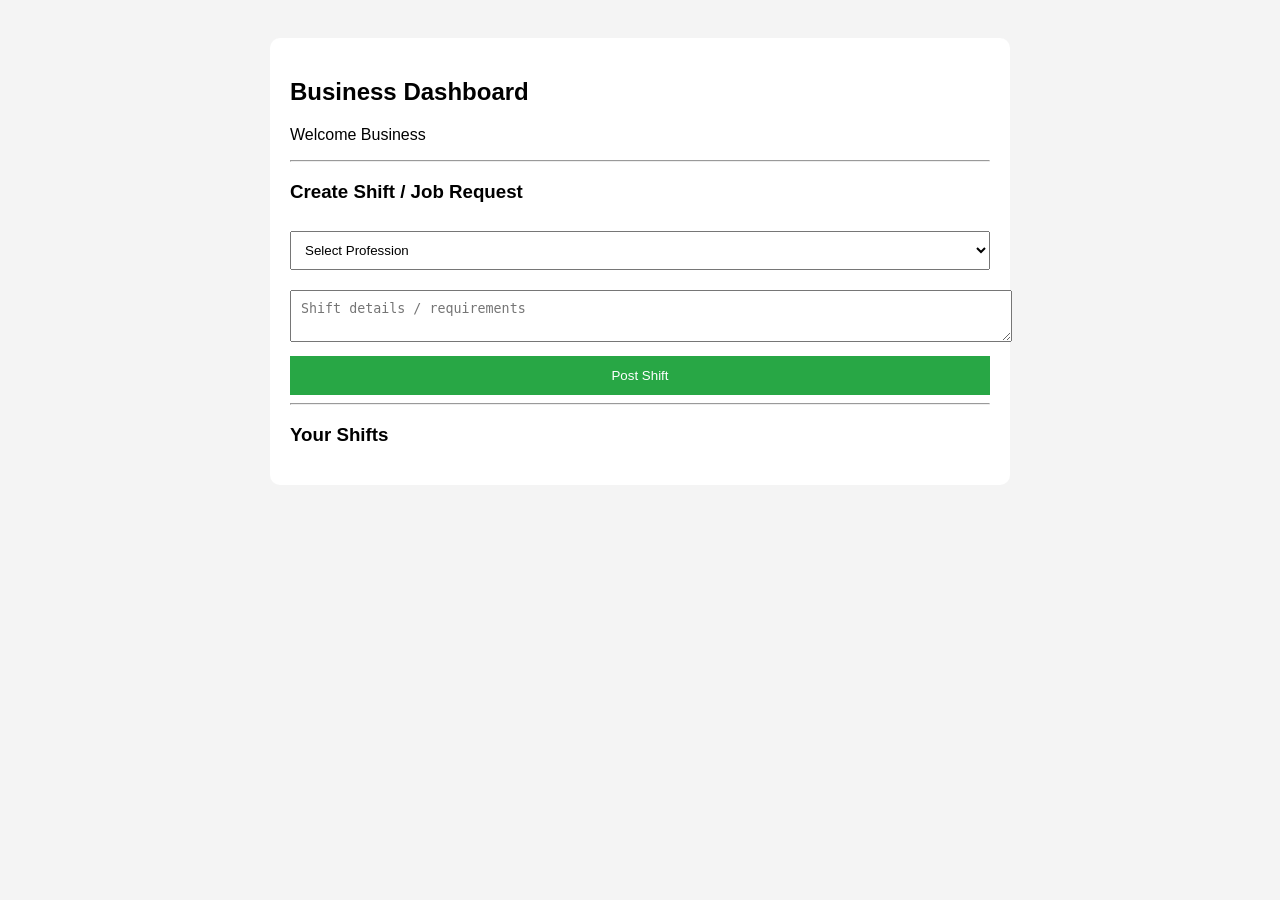
==== business-dashboard.html @ cd2ea455 "Add business dashboard HTML structure and functionality" ====
<!DOCTYPE html>
<html>
<head>
  <title>Business Dashboard</title>

  <style>
    body{
      font-family: Arial;
      background:#f4f4f4;
      padding:30px;
    }

    .container{
      max-width:700px;
      margin:auto;
      background:#fff;
      padding:20px;
      border-radius:10px;
    }

    input, select, textarea{
      width:100%;
      padding:10px;
      margin:10px 0;
    }

    button{
      width:100%;
      padding:12px;
      background:#28a745;
      color:white;
      border:none;
      cursor:pointer;
    }

    button:hover{
      background:#1e7e34;
    }

    .card{
      background:#f8f9fa;
      padding:10px;
      margin-top:10px;
      border-radius:6px;
    }
  </style>
</head>

<body>

<div class="container">

  <h2>Business Dashboard</h2>

  <p id="welcome"></p>

  <hr>

  <h3>Create Shift / Job Request</h3>

  <select id="profession">
    <option value="">Select Profession</option>
    <option value="Dentist">Dentist</option>
    <option value="Dental Assistant">Dental Assistant</option>
  </select>

  <textarea id="notes" placeholder="Shift details / requirements"></textarea>

  <button onclick="createShift()">Post Shift</button>

  <hr>

  <h3>Your Shifts</h3>
  <div id="shiftList"></div>

</div>

<script>

const scriptURL =
  "https://script.google.com/macros/s/AKfycbzbSOZmtaY-SnGnC4Iixf3B8nf01pnLenBU2cWY2uo3hFDlbVBYrS9c0G6k-X2Eeg2pQA/exec";

let user = JSON.parse(localStorage.getItem("businessUser") || "{}");

document.getElementById("welcome").innerText =
  "Welcome " + (user.name || "Business");

/* =========================================
   CREATE SHIFT
========================================= */
async function createShift(){

  const profession = document.getElementById("profession").value;
  const notes = document.getElementById("notes").value;

  if(!profession){
    alert("Select profession");
    return;
  }

  const res = await fetch(scriptURL, {
    method:"POST",
    headers: {
      "Content-Type":"application/json"
    },
    body: JSON.stringify({
      action:"createShift",
      email:user.email,
      name:user.name,
      profession:profession,
      notes:notes
    })
  });

  const data = await res.json();

  if(data.success){
    alert("Shift posted!");
    loadShifts();
  } else {
    alert("Error posting shift");
  }
}

/* =========================================
   LOAD SHIFTS
========================================= */
async function loadShifts(){

  const res = await fetch(
    scriptURL + "?action=getShifts&email=" + user.email
  );

  const data = await res.json();

  const container = document.getElementById("shiftList");
  container.innerHTML = "";

  data.forEach(s => {

    const div = document.createElement("div");
    div.className = "card";

    div.innerHTML = `
      <b>${s.profession}</b><br>
      ${s.notes}<br>
      <small>Status: ${s.status}</small>
    `;

    container.appendChild(div);
  });
}

loadShifts();

</script>

</body>
</html>
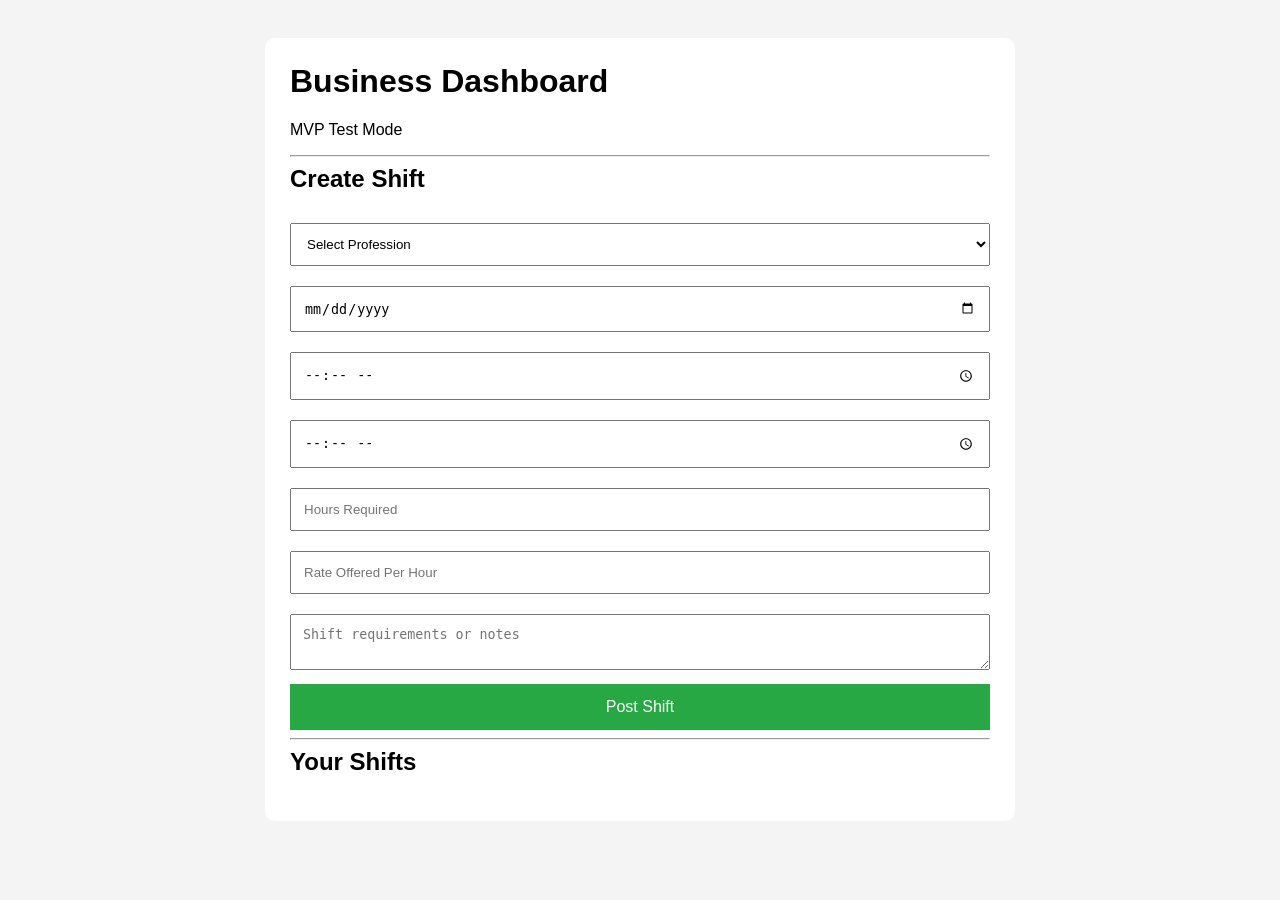
==== commit 3b0f8380: "Enhance business dashboard layout and functionality Updated layout and functionality of the business" ====
--- a/business-dashboard.html
+++ b/business-dashboard.html
@@ -4,6 +4,7 @@
   <title>Business Dashboard</title>
 
   <style>
+
     body{
       font-family: Arial;
       background:#f4f4f4;
@@ -14,23 +15,31 @@
       max-width:700px;
       margin:auto;
       background:#fff;
-      padding:20px;
+      padding:25px;
       border-radius:10px;
     }
 
-    input, select, textarea{
+    h1,h2{
+      margin-top:0;
+    }
+
+    input,
+    select,
+    textarea{
       width:100%;
-      padding:10px;
+      padding:12px;
       margin:10px 0;
+      box-sizing:border-box;
     }
 
     button{
       width:100%;
-      padding:12px;
+      padding:14px;
       background:#28a745;
       color:white;
       border:none;
       cursor:pointer;
+      font-size:16px;
     }
 
     button:hover{
@@ -39,10 +48,17 @@
 
     .card{
       background:#f8f9fa;
-      padding:10px;
+      padding:15px;
+      margin-top:15px;
+      border-radius:8px;
+      border:1px solid #ddd;
+    }
+
+    .status{
+      font-weight:bold;
       margin-top:10px;
-      border-radius:6px;
-    }
+    }
+
   </style>
 </head>
 
@@ -50,106 +66,255 @@
 
 <div class="container">
 
-  <h2>Business Dashboard</h2>
-
-  <p id="welcome"></p>
+  <h1>Business Dashboard</h1>
+
+  <p>
+    MVP Test Mode
+  </p>
 
   <hr>
 
-  <h3>Create Shift / Job Request</h3>
-
-  <select id="profession">
+  <h2>Create Shift</h2>
+
+  <!-- PROFESSION -->
+  <select id="profession" required>
     <option value="">Select Profession</option>
     <option value="Dentist">Dentist</option>
     <option value="Dental Assistant">Dental Assistant</option>
   </select>
 
-  <textarea id="notes" placeholder="Shift details / requirements"></textarea>
-
-  <button onclick="createShift()">Post Shift</button>
+  <!-- DATE -->
+  <input type="date" id="shiftDate">
+
+  <!-- START -->
+  <input type="time" id="startTime">
+
+  <!-- END -->
+  <input type="time" id="endTime">
+
+  <!-- HOURS -->
+  <input
+    type="number"
+    id="hours"
+    placeholder="Hours Required"
+  >
+
+  <!-- RATE -->
+  <input
+    type="number"
+    id="rate"
+    placeholder="Rate Offered Per Hour"
+  >
+
+  <!-- NOTES -->
+  <textarea
+    id="notes"
+    placeholder="Shift requirements or notes"
+  ></textarea>
+
+  <!-- BUTTON -->
+  <button onclick="createShift()">
+    Post Shift
+  </button>
 
   <hr>
 
-  <h3>Your Shifts</h3>
+  <h2>Your Shifts</h2>
+
   <div id="shiftList"></div>
 
 </div>
 
 <script>
 
+/* =========================================
+   APPS SCRIPT URL
+========================================= */
+
 const scriptURL =
-  "https://script.google.com/macros/s/AKfycbzbSOZmtaY-SnGnC4Iixf3B8nf01pnLenBU2cWY2uo3hFDlbVBYrS9c0G6k-X2Eeg2pQA/exec";
-
-let user = JSON.parse(localStorage.getItem("businessUser") || "{}");
-
-document.getElementById("welcome").innerText =
-  "Welcome " + (user.name || "Business");
+"https://script.google.com/macros/s/AKfycbzbSOZmtaY-SnGnC4Iixf3B8nf01pnLenBU2cWY2uo3hFDlbVBYrS9c0G6k-X2Eeg2pQA/exec";
+
+/* =========================================
+   TEMP BUSINESS USER
+========================================= */
+
+const businessUser = {
+  email: "testbusiness@gmail.com",
+  name: "Demo Dental Practice"
+};
 
 /* =========================================
    CREATE SHIFT
 ========================================= */
+
 async function createShift(){
 
-  const profession = document.getElementById("profession").value;
-  const notes = document.getElementById("notes").value;
-
-  if(!profession){
-    alert("Select profession");
-    return;
-  }
-
-  const res = await fetch(scriptURL, {
-    method:"POST",
-    headers: {
-      "Content-Type":"application/json"
-    },
-    body: JSON.stringify({
-      action:"createShift",
-      email:user.email,
-      name:user.name,
-      profession:profession,
-      notes:notes
-    })
-  });
-
-  const data = await res.json();
-
-  if(data.success){
-    alert("Shift posted!");
-    loadShifts();
-  } else {
-    alert("Error posting shift");
+  try{
+
+    const payload = {
+
+      action: "createShift",
+
+      email: businessUser.email,
+
+      name: businessUser.name,
+
+      profession:
+        document.getElementById("profession").value,
+
+      shiftDate:
+        document.getElementById("shiftDate").value,
+
+      startTime:
+        document.getElementById("startTime").value,
+
+      endTime:
+        document.getElementById("endTime").value,
+
+      hours:
+        document.getElementById("hours").value,
+
+      rate:
+        document.getElementById("rate").value,
+
+      notes:
+        document.getElementById("notes").value
+    };
+
+    console.log(payload);
+
+    const response = await fetch(scriptURL, {
+
+      method: "POST",
+
+      headers:{
+        "Content-Type":"application/json"
+      },
+
+      body: JSON.stringify(payload)
+
+    });
+
+    const data = await response.json();
+
+    console.log(data);
+
+    if(data.success){
+
+      alert("Shift posted successfully!");
+
+      document.getElementById("profession").value = "";
+      document.getElementById("shiftDate").value = "";
+      document.getElementById("startTime").value = "";
+      document.getElementById("endTime").value = "";
+      document.getElementById("hours").value = "";
+      document.getElementById("rate").value = "";
+      document.getElementById("notes").value = "";
+
+      loadShifts();
+
+    } else {
+
+      alert("Failed to create shift");
+    }
+
+  } catch(err){
+
+    console.error(err);
+
+    alert("Server error");
   }
 }
 
 /* =========================================
    LOAD SHIFTS
 ========================================= */
+
 async function loadShifts(){
 
-  const res = await fetch(
-    scriptURL + "?action=getShifts&email=" + user.email
-  );
-
-  const data = await res.json();
-
-  const container = document.getElementById("shiftList");
-  container.innerHTML = "";
-
-  data.forEach(s => {
-
-    const div = document.createElement("div");
-    div.className = "card";
-
-    div.innerHTML = `
-      <b>${s.profession}</b><br>
-      ${s.notes}<br>
-      <small>Status: ${s.status}</small>
-    `;
-
-    container.appendChild(div);
-  });
+  try{
+
+    const response = await fetch(
+
+      scriptURL +
+      "?action=getShifts&email=" +
+      encodeURIComponent(businessUser.email)
+
+    );
+
+    const data = await response.json();
+
+    console.log(data);
+
+    const container =
+      document.getElementById("shiftList");
+
+    container.innerHTML = "";
+
+    if(data.length === 0){
+
+      container.innerHTML =
+        "<p>No shifts posted yet.</p>";
+
+      return;
+    }
+
+    data.forEach(shift => {
+
+      const div = document.createElement("div");
+
+      div.className = "card";
+
+      div.innerHTML = `
+
+        <h3>${shift.profession}</h3>
+
+        <p>
+          <b>Date:</b> ${shift.shiftDate}
+        </p>
+
+        <p>
+          <b>Time:</b>
+          ${shift.startTime}
+          -
+          ${shift.endTime}
+        </p>
+
+        <p>
+          <b>Hours:</b>
+          ${shift.hours}
+        </p>
+
+        <p>
+          <b>Rate:</b>
+          $${shift.rate}/hr
+        </p>
+
+        <p>
+          <b>Notes:</b>
+          ${shift.notes}
+        </p>
+
+        <p class="status">
+          Status:
+          ${shift.status}
+        </p>
+
+      `;
+
+      container.appendChild(div);
+
+    });
+
+  } catch(err){
+
+    console.error(err);
+  }
 }
+
+/* =========================================
+   INIT
+========================================= */
 
 loadShifts();
 
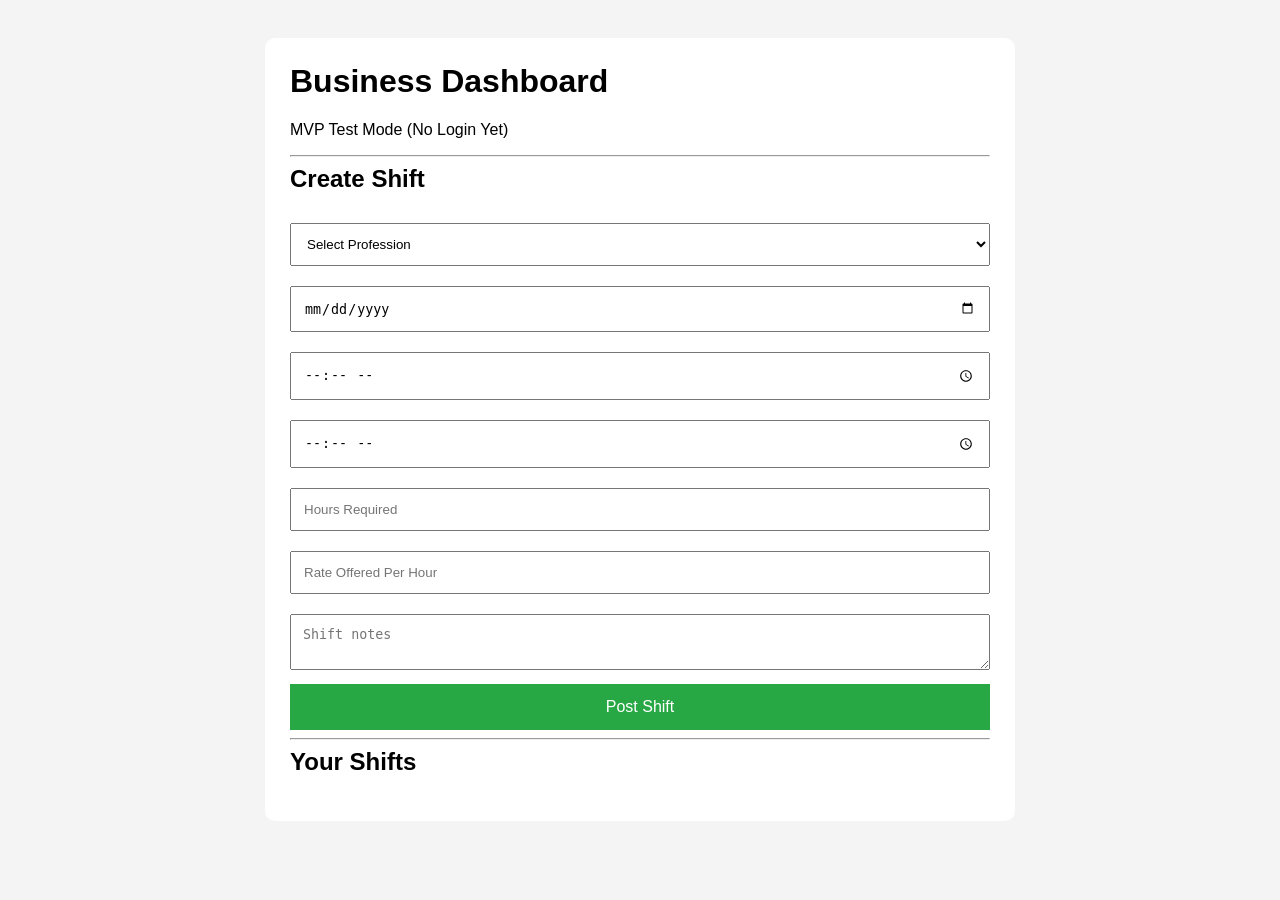
==== commit e7b5c95d: "Update business-dashboard.html" ====
--- a/business-dashboard.html
+++ b/business-dashboard.html
@@ -4,7 +4,6 @@
   <title>Business Dashboard</title>
 
   <style>
-
     body{
       font-family: Arial;
       background:#f4f4f4;
@@ -23,9 +22,7 @@
       margin-top:0;
     }
 
-    input,
-    select,
-    textarea{
+    input, select, textarea{
       width:100%;
       padding:12px;
       margin:10px 0;
@@ -58,7 +55,6 @@
       font-weight:bold;
       margin-top:10px;
     }
-
   </style>
 </head>
 
@@ -68,54 +64,31 @@
 
   <h1>Business Dashboard</h1>
 
-  <p>
-    MVP Test Mode
-  </p>
+  <p>MVP Test Mode (No Login Yet)</p>
 
   <hr>
 
   <h2>Create Shift</h2>
 
-  <!-- PROFESSION -->
-  <select id="profession" required>
+  <select id="profession">
     <option value="">Select Profession</option>
     <option value="Dentist">Dentist</option>
     <option value="Dental Assistant">Dental Assistant</option>
   </select>
 
-  <!-- DATE -->
   <input type="date" id="shiftDate">
 
-  <!-- START -->
   <input type="time" id="startTime">
 
-  <!-- END -->
   <input type="time" id="endTime">
 
-  <!-- HOURS -->
-  <input
-    type="number"
-    id="hours"
-    placeholder="Hours Required"
-  >
-
-  <!-- RATE -->
-  <input
-    type="number"
-    id="rate"
-    placeholder="Rate Offered Per Hour"
-  >
-
-  <!-- NOTES -->
-  <textarea
-    id="notes"
-    placeholder="Shift requirements or notes"
-  ></textarea>
-
-  <!-- BUTTON -->
-  <button onclick="createShift()">
-    Post Shift
-  </button>
+  <input type="number" id="hours" placeholder="Hours Required">
+
+  <input type="number" id="rate" placeholder="Rate Offered Per Hour">
+
+  <textarea id="notes" placeholder="Shift notes"></textarea>
+
+  <button onclick="createShift()">Post Shift</button>
 
   <hr>
 
@@ -126,78 +99,45 @@
 </div>
 
 <script>
-
-/* =========================================
-   APPS SCRIPT URL
-========================================= */
 
 const scriptURL =
 "https://script.google.com/macros/s/AKfycbzbSOZmtaY-SnGnC4Iixf3B8nf01pnLenBU2cWY2uo3hFDlbVBYrS9c0G6k-X2Eeg2pQA/exec";
-
-/* =========================================
-   TEMP BUSINESS USER
-========================================= */
 
 const businessUser = {
   email: "testbusiness@gmail.com",
   name: "Demo Dental Practice"
 };
 
-/* =========================================
+/* =========================
    CREATE SHIFT
-========================================= */
-
+========================= */
 async function createShift(){
 
+  const payload = {
+    action: "createShift",
+    email: businessUser.email,
+    name: businessUser.name,
+    profession: document.getElementById("profession").value,
+    shiftDate: document.getElementById("shiftDate").value,
+    startTime: document.getElementById("startTime").value,
+    endTime: document.getElementById("endTime").value,
+    hours: document.getElementById("hours").value,
+    rate: document.getElementById("rate").value,
+    notes: document.getElementById("notes").value
+  };
+
+  console.log("POST SHIFT:", payload);
+
   try{
 
-    const payload = {
-
-      action: "createShift",
-
-      email: businessUser.email,
-
-      name: businessUser.name,
-
-      profession:
-        document.getElementById("profession").value,
-
-      shiftDate:
-        document.getElementById("shiftDate").value,
-
-      startTime:
-        document.getElementById("startTime").value,
-
-      endTime:
-        document.getElementById("endTime").value,
-
-      hours:
-        document.getElementById("hours").value,
-
-      rate:
-        document.getElementById("rate").value,
-
-      notes:
-        document.getElementById("notes").value
-    };
-
-    console.log(payload);
-
-    const response = await fetch(scriptURL, {
-
+    const res = await fetch(scriptURL, {
       method: "POST",
-
-      headers:{
-        "Content-Type":"application/json"
-      },
-
       body: JSON.stringify(payload)
-
     });
 
-    const data = await response.json();
-
-    console.log(data);
+    const data = await res.json();
+
+    console.log("RESPONSE:", data);
 
     if(data.success){
 
@@ -214,108 +154,67 @@
       loadShifts();
 
     } else {
-
       alert("Failed to create shift");
     }
 
   } catch(err){
-
-    console.error(err);
-
-    alert("Server error");
+    console.error("ERROR:", err);
+    alert("Server error (check Apps Script logs)");
   }
 }
 
-/* =========================================
+/* =========================
    LOAD SHIFTS
-========================================= */
-
+========================= */
 async function loadShifts(){
 
   try{
 
-    const response = await fetch(
-
+    const res = await fetch(
       scriptURL +
       "?action=getShifts&email=" +
       encodeURIComponent(businessUser.email)
-
     );
 
-    const data = await response.json();
-
-    console.log(data);
-
-    const container =
-      document.getElementById("shiftList");
-
+    const data = await res.json();
+
+    console.log("SHIFTS:", data);
+
+    const container = document.getElementById("shiftList");
     container.innerHTML = "";
 
-    if(data.length === 0){
-
-      container.innerHTML =
-        "<p>No shifts posted yet.</p>";
-
+    if(!data || data.length === 0){
+      container.innerHTML = "<p>No shifts yet.</p>";
       return;
     }
 
-    data.forEach(shift => {
+    data.forEach(s => {
 
       const div = document.createElement("div");
 
       div.className = "card";
 
       div.innerHTML = `
-
-        <h3>${shift.profession}</h3>
-
-        <p>
-          <b>Date:</b> ${shift.shiftDate}
-        </p>
-
-        <p>
-          <b>Time:</b>
-          ${shift.startTime}
-          -
-          ${shift.endTime}
-        </p>
-
-        <p>
-          <b>Hours:</b>
-          ${shift.hours}
-        </p>
-
-        <p>
-          <b>Rate:</b>
-          $${shift.rate}/hr
-        </p>
-
-        <p>
-          <b>Notes:</b>
-          ${shift.notes}
-        </p>
-
-        <p class="status">
-          Status:
-          ${shift.status}
-        </p>
-
+        <h3>${s.profession}</h3>
+        <p><b>Date:</b> ${s.shiftDate}</p>
+        <p><b>Time:</b> ${s.startTime} - ${s.endTime}</p>
+        <p><b>Hours:</b> ${s.hours}</p>
+        <p><b>Rate:</b> $${s.rate}/hr</p>
+        <p><b>Notes:</b> ${s.notes}</p>
+        <p class="status">Status: ${s.status}</p>
       `;
 
       container.appendChild(div);
-
     });
 
   } catch(err){
-
-    console.error(err);
+    console.error("LOAD ERROR:", err);
   }
 }
 
-/* =========================================
+/* =========================
    INIT
-========================================= */
-
+========================= */
 loadShifts();
 
 </script>
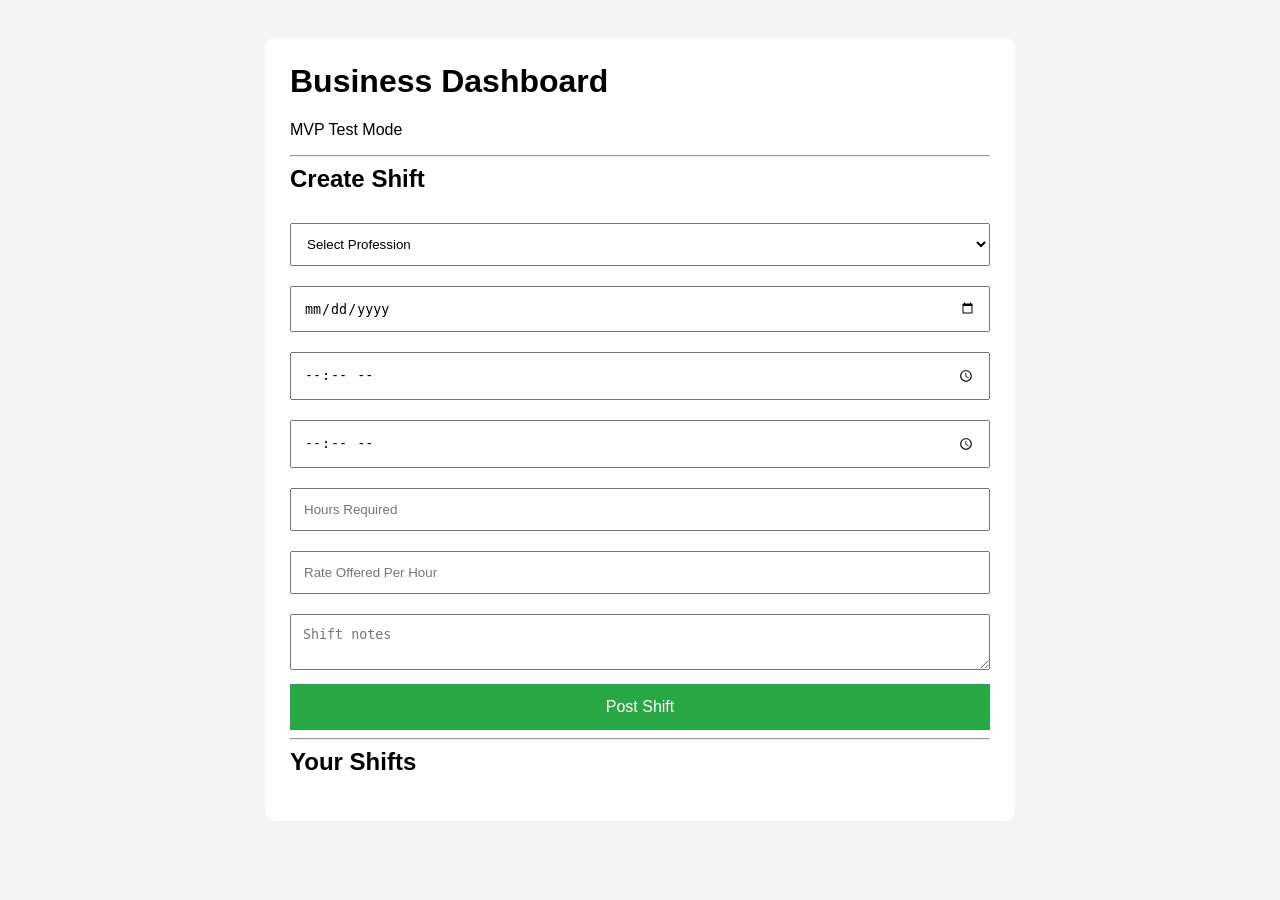
==== commit b10f2611: "Refactor createShift function and HTML structure" ====
--- a/business-dashboard.html
+++ b/business-dashboard.html
@@ -18,9 +18,7 @@
       border-radius:10px;
     }
 
-    h1,h2{
-      margin-top:0;
-    }
+    h1,h2{ margin-top:0; }
 
     input, select, textarea{
       width:100%;
@@ -64,7 +62,7 @@
 
   <h1>Business Dashboard</h1>
 
-  <p>MVP Test Mode (No Login Yet)</p>
+  <p>MVP Test Mode</p>
 
   <hr>
 
@@ -77,15 +75,10 @@
   </select>
 
   <input type="date" id="shiftDate">
-
   <input type="time" id="startTime">
-
   <input type="time" id="endTime">
-
   <input type="number" id="hours" placeholder="Hours Required">
-
   <input type="number" id="rate" placeholder="Rate Offered Per Hour">
-
   <textarea id="notes" placeholder="Shift notes"></textarea>
 
   <button onclick="createShift()">Post Shift</button>
@@ -93,7 +86,6 @@
   <hr>
 
   <h2>Your Shifts</h2>
-
   <div id="shiftList"></div>
 
 </div>
@@ -109,7 +101,7 @@
 };
 
 /* =========================
-   CREATE SHIFT
+   CREATE SHIFT (FIXED)
 ========================= */
 async function createShift(){
 
@@ -126,40 +118,29 @@
     notes: document.getElementById("notes").value
   };
 
-  console.log("POST SHIFT:", payload);
-
-  try{
+  try {
 
     const res = await fetch(scriptURL, {
       method: "POST",
       body: JSON.stringify(payload)
     });
 
-    const data = await res.json();
+    const text = await res.text();
+    const data = JSON.parse(text);
 
     console.log("RESPONSE:", data);
 
-    if(data.success){
-
+    if(data && data.success){
       alert("Shift posted successfully!");
-
-      document.getElementById("profession").value = "";
-      document.getElementById("shiftDate").value = "";
-      document.getElementById("startTime").value = "";
-      document.getElementById("endTime").value = "";
-      document.getElementById("hours").value = "";
-      document.getElementById("rate").value = "";
-      document.getElementById("notes").value = "";
-
       loadShifts();
-
     } else {
       alert("Failed to create shift");
+      console.error(data);
     }
 
   } catch(err){
     console.error("ERROR:", err);
-    alert("Server error (check Apps Script logs)");
+    alert("Server error");
   }
 }
 
@@ -171,12 +152,11 @@
   try{
 
     const res = await fetch(
-      scriptURL +
-      "?action=getShifts&email=" +
-      encodeURIComponent(businessUser.email)
+      scriptURL + "?action=getShifts&email=" + encodeURIComponent(businessUser.email)
     );
 
-    const data = await res.json();
+    const text = await res.text();
+    const data = JSON.parse(text);
 
     console.log("SHIFTS:", data);
 
@@ -191,7 +171,6 @@
     data.forEach(s => {
 
       const div = document.createElement("div");
-
       div.className = "card";
 
       div.innerHTML = `
